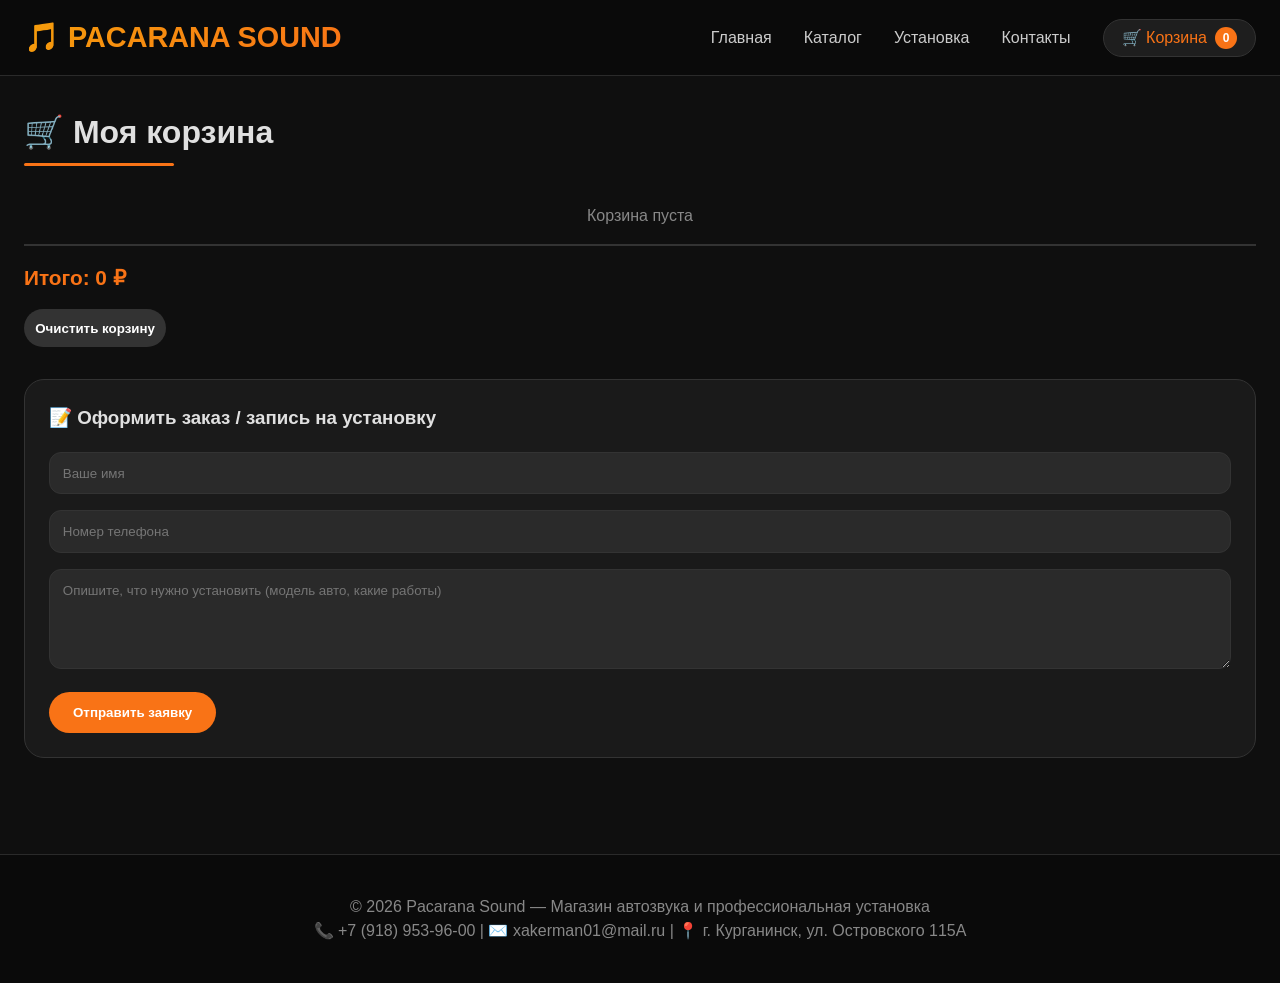
==== cart.html @ 271a1d3c "first commit" ====
<!DOCTYPE html>
<html lang="ru">
<head>
    <meta charset="UTF-8">
    <meta name="viewport" content="width=device-width, initial-scale=1.0, user-scalable=yes">
    <title>Корзина | PACARANA SOUND</title>
    <link rel="stylesheet" href="style.css">
</head>
<body>
<header class="header">
    <div class="container">
        <div class="navbar">
            <a class="logo" href="index.html">🎵 PACARANA SOUND</a>
            <div class="nav-links">
                <a href="index.html" class="nav-link">Главная</a>
                <a href="catalog.html" class="nav-link">Каталог</a>
                <a href="install.html" class="nav-link">Установка</a>
                <a href="contacts.html" class="nav-link">Контакты</a>
                <a href="cart.html" class="cart-icon active-link">🛒 Корзина <span class="cart-count" id="cartCount">0</span></a>
            </div>
        </div>
    </div>
</header>

<main>
    <div class="container">
        <div class="page-padding">
            <h2 class="section-title">🛒 Моя корзина</h2>
            <div id="cartPageContent">
                <ul id="cartItemsList" class="cart-items"></ul>
                <div class="cart-total" id="cartTotal">Итого: 0 ₽</div>
                <div class="cart-buttons">
                    <button class="btn-clear" id="clearCartBtn">Очистить корзину</button>
                </div>
            </div>

            <div class="contact-form">
                <h3>📝 Оформить заказ / запись на установку</h3>
                <input type="text" id="orderName" placeholder="Ваше имя" required>
                <input type="tel" id="orderPhone" placeholder="Номер телефона" required>
                <textarea id="orderMessage" placeholder="Опишите, что нужно установить (модель авто, какие работы)"></textarea>
                <button id="submitOrderBtn">Отправить заявку</button>
            </div>
        </div>
    </div>
</main>

<footer class="footer">
    <div class="container">
        <p>© 2026 Pacarana Sound — Магазин автозвука и профессиональная установка</p>
        <p>📞 +7 (918) 953-96-00 | ✉️ xakerman01@mail.ru | 📍 г. Курганинск, ул. Островского 115А</p>
    </div>
</footer>

<script src="script.js"></script>
</body>
</html>
---- style.css ----
/* ---------- RESET & GLOBAL ---------- */
* {
    margin: 0;
    padding: 0;
    box-sizing: border-box;
}

body {
    font-family: 'Segoe UI', 'Roboto', 'Helvetica Neue', sans-serif;
    background-color: #0f0f0f;
    color: #e0e0e0;
    line-height: 1.5;
}

.container {
    max-width: 1280px;
    margin: 0 auto;
    padding: 0 24px;
}

/* ---------- HEADER ---------- */
.header {
    background: #0a0a0a;
    position: sticky;
    top: 0;
    z-index: 100;
    border-bottom: 1px solid #2a2a2a;
}

.navbar {
    display: flex;
    justify-content: space-between;
    align-items: center;
    padding: 1rem 0;
    flex-wrap: wrap;
    gap: 1rem;
}

.logo {
    font-size: 1.8rem;
    font-weight: 800;
    background: linear-gradient(135deg, #f59e0b, #f97316);
    background-clip: text;
    -webkit-background-clip: text;
    color: transparent;
    text-decoration: none;
}

.nav-links {
    display: flex;
    gap: 2rem;
    align-items: center;
    flex-wrap: wrap;
}

.nav-links a {
    color: #ccc;
    text-decoration: none;
    font-weight: 500;
    transition: color 0.2s;
}

.nav-links a:hover,
.nav-links a.active-link {
    color: #f97316;
}

.cart-icon {
    background: #1e1e1e;
    padding: 6px 18px;
    border-radius: 40px;
    display: flex;
    align-items: center;
    gap: 8px;
    cursor: pointer;
    border: 1px solid #333;
    transition: all 0.2s;
    text-decoration: none !important;
}

.cart-icon:hover {
    border-color: #f97316;
}

.cart-count {
    background: #f97316;
    border-radius: 50%;
    width: 22px;
    height: 22px;
    display: inline-flex;
    align-items: center;
    justify-content: center;
    font-size: 0.75rem;
    font-weight: bold;
    color: white;
}

/* ---------- HERO ---------- */
.hero {
    background: linear-gradient(105deg, #0a0a0a 0%, #1a1a1a 100%);
    padding: 3.5rem 0;
    border-radius: 0 0 2rem 2rem;
    margin-bottom: 3rem;
}

.hero-content h1 {
    font-size: 2.8rem;
    font-weight: 800;
    margin-bottom: 1rem;
}

.hero-content p {
    font-size: 1.2rem;
    max-width: 600px;
    opacity: 0.85;
}

.hero-badge {
    display: inline-block;
    background: #f97316;
    padding: 0.4rem 1rem;
    border-radius: 30px;
    font-size: 0.85rem;
    font-weight: 600;
    margin-bottom: 1rem;
}

/* ---------- СЕКЦИИ ---------- */
section {
    margin: 4rem 0;
}

.section-title {
    font-size: 2rem;
    font-weight: 700;
    margin-bottom: 2rem;
    position: relative;
    display: inline-block;
}

.section-title::after {
    content: '';
    position: absolute;
    bottom: -10px;
    left: 0;
    width: 60%;
    height: 3px;
    background: #f97316;
    border-radius: 4px;
}

/* ---------- КАРТОЧКИ ТОВАРОВ ---------- */
.products-grid {
    display: grid;
    grid-template-columns: repeat(auto-fill, minmax(280px, 1fr));
    gap: 2rem;
}

.product-card {
    background: #1a1a1a;
    border-radius: 24px;
    overflow: hidden;
    transition: all 0.2s;
    display: flex;
    flex-direction: column;
    border: 1px solid #2a2a2a;
}

.product-card:hover {
    transform: translateY(-5px);
    border-color: #f97316;
}

.product-img {
    height: 180px;
    background: #111;
    display: flex;
    align-items: center;
    justify-content: center;
    font-size: 4rem;
    border-bottom: 1px solid #2a2a2a;
    object-fit: contain;
}
.product-img img{
    width: 330px;
    height: auto;
    object-fit: cover;
}

.product-info {
    padding: 1.25rem;
    flex: 1;
    display: flex;
    flex-direction: column;
}

.product-title-wrapper {
    min-height: 70px;
    margin-bottom: 0.5rem;
}

.product-title {
    font-weight: 700;
    font-size: 1.1rem;
    color: #e0e0e0;
    line-height: 1.4;
}

.product-price {
    color: #f97316;
    font-weight: 800;
    font-size: 1.35rem;
    margin: 0.75rem 0;
}

.btn-add-to-cart {
    background: #f97316;
    color: white;
    border: none;
    padding: 0.7rem;
    border-radius: 40px;
    font-weight: 600;
    cursor: pointer;
    transition: all 0.2s;
    margin-top: auto;
}

.btn-add-to-cart:hover {
    background: #ea580c;
    transform: translateY(-2px);
}

/* ---------- БИОГРАФИЯ / ИСТОРИЯ ---------- */
.bio-block {
    background: #1a1a1a;
    border-radius: 28px;
    padding: 2rem;
    border: 1px solid #2a2a2a;
}

.bio-text {
    font-size: 1.05rem;
    line-height: 1.6;
    color: #ccc;
}

/* ---------- ПРЕИМУЩЕСТВА ---------- */
.advantages {
    display: flex;
    flex-wrap: wrap;
    gap: 1.8rem;
    margin: 2rem 0;
}

.adv-item {
    flex: 1 1 200px;
    background: #1a1a1a;
    border-radius: 24px;
    padding: 1.5rem;
    text-align: center;
    border: 1px solid #2a2a2a;
    transition: all 0.2s;
}

.adv-item:hover {
    border-color: #f97316;
}

.adv-icon {
    font-size: 2.5rem;
    margin-bottom: 0.75rem;
}

.adv-title {
    font-weight: 800;
    margin-bottom: 0.4rem;
    color: #f97316;
}

.adv-desc {
    font-size: 0.9rem;
    color: #888;
}

/* ---------- ФИЛЬТРЫ КАТАЛОГА ---------- */
.category-filters {
    display: flex;
    flex-wrap: wrap;
    gap: 0.8rem;
    margin-bottom: 2rem;
    padding-bottom: 1rem;
    border-bottom: 1px solid #333;
}

.filter-btn {
    background: #1a1a1a;
    border: 1px solid #333;
    padding: 0.6rem 1.3rem;
    border-radius: 40px;
    font-weight: 600;
    font-size: 0.9rem;
    cursor: pointer;
    transition: all 0.2s;
    color: #ccc;
}

.filter-btn:hover {
    background: #2a2a2a;
    border-color: #f97316;
}

.filter-btn.active {
    background: #f97316;
    color: white;
    border-color: #f97316;
}

/* ---------- УСЛУГИ УСТАНОВКИ ---------- */
.install-grid {
    display: grid;
    grid-template-columns: repeat(auto-fit, minmax(280px, 1fr));
    gap: 1.5rem;
    margin: 2rem 0;
}

.service-card {
    background: #1a1a1a;
    border-radius: 20px;
    padding: 1.5rem;
    border: 1px solid #333;
    transition: all 0.2s;
}

.service-card:hover {
    border-color: #f97316;
    transform: translateY(-3px);
}

.service-icon {
    font-size: 2.5rem;
    margin-bottom: 1rem;
}

.service-title {
    font-size: 1.2rem;
    font-weight: 700;
    margin-bottom: 0.5rem;
    color: #f97316;
}

.service-price {
    color: #f97316;
    font-weight: 600;
    margin: 0.5rem 0;
}

.service-desc {
    color: #888;
    font-size: 0.9rem;
}

/* ---------- ФОРМА (общая) ---------- */
.contact-form {
    background: #1a1a1a;
    border-radius: 20px;
    padding: 1.5rem;
    margin-top: 2rem;
    border: 1px solid #333;
}
.contact-form h3{
    margin-bottom: 20px;
}

.contact-form input, .contact-form textarea {
    width: 100%;
    padding: 0.8rem;
    margin-bottom: 1rem;
    background: #2a2a2a;
    border: 1px solid #333;
    border-radius: 12px;
    color: white;
    font-family: inherit;
}

.contact-form textarea {
    min-height: 100px;
    resize: vertical;
}

.contact-form button {
    background: #f97316;
    color: white;
    border: none;
    padding: 0.8rem 1.5rem;
    border-radius: 40px;
    cursor: pointer;
    font-weight: 600;
}

/* ---------- КОРЗИНА (список на cart.html) ---------- */
.cart-items {
    list-style: none;
    margin: 1rem 0;
}

.cart-item {
    display: flex;
    justify-content: space-between;
    align-items: center;
    padding: 0.8rem 0;
    border-bottom: 1px solid #333;
}

.cart-item-info {
    flex: 1;
}

.cart-item-title {
    font-weight: 600;
    margin-bottom: 0.2rem;
}

.cart-item-price {
    font-size: 0.85rem;
    color: #f97316;
}

.cart-item-actions {
    display: flex;
    align-items: center;
    gap: 0.5rem;
}

.cart-item-actions button {
    background: #333;
    border: none;
    width: 28px;
    height: 28px;
    border-radius: 50%;
    cursor: pointer;
    color: white;
    font-weight: bold;
}

.cart-item-actions button:hover {
    background: #f97316;
}

.cart-item-actions .remove-btn {
    background: #cc0000;
}

.cart-total {
    font-weight: bold;
    font-size: 1.3rem;
    margin: 1rem 0;
    padding-top: 1rem;
    border-top: 2px solid #333;
    color: #f97316;
}

.cart-buttons {
    display: flex;
    gap: 1rem;
    margin-top: 1rem;
}

.btn-clear {
    background: #333;
    color: white;
    padding: 0.7rem;
    border-radius: 40px;
    border: none;
    cursor: pointer;
    font-weight: 600;
}

.btn-clear:hover {
    background: #cc0000;
}

/* ---------- TOAST УВЕДОМЛЕНИЯ ---------- */
.toast {
    position: fixed;
    bottom: 20px;
    right: 20px;
    background: #f97316;
    color: white;
    padding: 12px 24px;
    border-radius: 40px;
    font-weight: 500;
    z-index: 1001;
    animation: fadeInOut 2s ease;
}

@keyframes fadeInOut {
    0% { opacity: 0; transform: translateX(50px); }
    15% { opacity: 1; transform: translateX(0); }
    85% { opacity: 1; }
    100% { opacity: 0; transform: translateX(50px); }
}

/* ---------- ДОПОЛНИТЕЛЬНО ---------- */
.products-count {
    text-align: right;
    margin-bottom: 1rem;
    color: #888;
    font-size: 0.9rem;
}

.footer {
    background: #0a0a0a;
    text-align: center;
    padding: 2.5rem;
    margin-top: 4rem;
    border-top: 1px solid #2a2a2a;
    color: #888;
}

@media (max-width: 768px) {
    .category-filters { justify-content: center; }
    .filter-btn { padding: 0.4rem 1rem; font-size: 0.8rem; }
    .cart-item { flex-direction: column; align-items: flex-start; gap: 0.5rem; }
    .cart-item-actions { align-self: flex-end; }
}
/* Вместо инлайн-стилей в контейнерах страниц */
.page-padding {
    padding: 2rem 0;
}

/* Контакты: сетка карточек */
.contacts-grid {
    display: grid;
    grid-template-columns: repeat(auto-fit, minmax(300px, 1fr));
    gap: 2rem;
}

/* Карточка контакта */
.contact-card {
    background: #1a1a1a;
    border-radius: 20px;
    padding: 1.5rem;
    border: 1px solid #333;
}

.contact-card h3 {
    color: #f97316;
    margin-bottom: 1rem;
}

/* Описание услуг (отступ) */
.services-description {
    margin-bottom: 1rem;
}
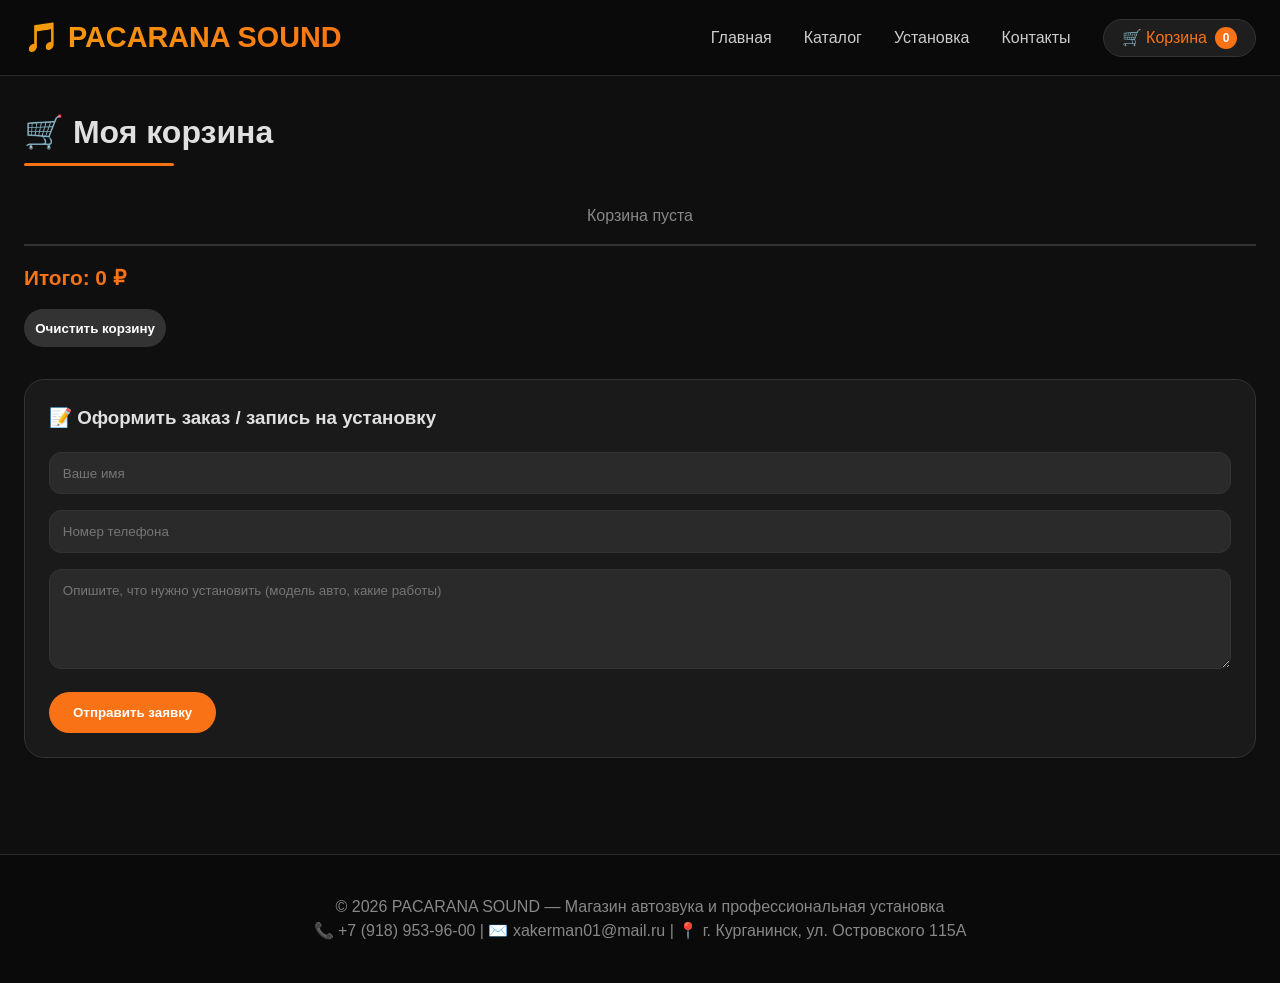
==== commit 49ca6f50: "shrift" ====
--- a/cart.html
+++ b/cart.html
@@ -47,7 +47,7 @@
 
 <footer class="footer">
     <div class="container">
-        <p>© 2026 Pacarana Sound — Магазин автозвука и профессиональная установка</p>
+        <p>© 2026 PACARANA SOUND — Магазин автозвука и профессиональная установка</p>
         <p>📞 +7 (918) 953-96-00 | ✉️ xakerman01@mail.ru | 📍 г. Курганинск, ул. Островского 115А</p>
     </div>
 </footer>
--- a/style.css
+++ b/style.css
@@ -183,7 +183,7 @@
 }
 .product-img img{
     width: 330px;
-    height: auto;
+    height: 200px;
     object-fit: cover;
 }
 
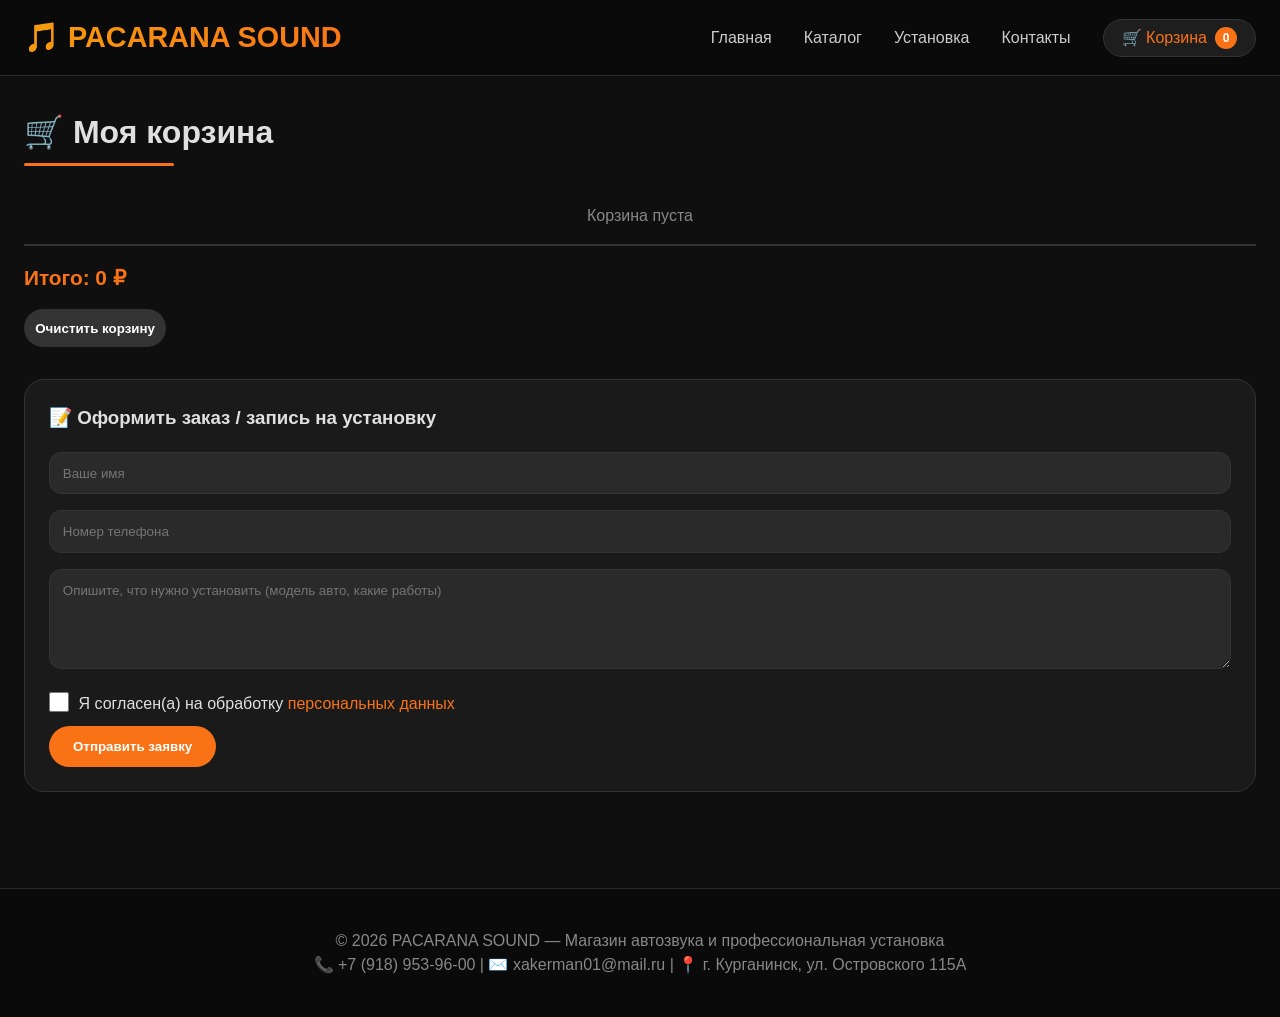
==== commit 3812e2c7: "politika" ====
--- a/cart.html
+++ b/cart.html
@@ -39,6 +39,11 @@
                 <input type="text" id="orderName" placeholder="Ваше имя" required>
                 <input type="tel" id="orderPhone" placeholder="Номер телефона" required>
                 <textarea id="orderMessage" placeholder="Опишите, что нужно установить (модель авто, какие работы)"></textarea>
+
+                <label>
+                    <input type="checkbox" required class="politika">
+                    <div class="conteyner">Я согласен(а) на обработку <a href="privacy.html" target="_blank" class="politika2">персональных данных</a></div>
+                </label>
                 <button id="submitOrderBtn">Отправить заявку</button>
             </div>
         </div>
--- a/style.css
+++ b/style.css
@@ -551,4 +551,28 @@
 /* Описание услуг (отступ) */
 .services-description {
     margin-bottom: 1rem;
+}
+label{
+    width: 100%;
+    display: flex;
+    margin-bottom: 10px;
+    padding: 0;
+}
+.politika {
+    width: 20px;
+    height: 20px;
+}
+.politika2 {
+    color: #f97316;
+    text-decoration: none;
+    margin: 0;
+    padding: 0;
+}
+input.politika{
+    width: 20px;
+    margin: 0;
+}
+.conteyner {
+    width: 100%;
+    margin-left: 10px;
 }
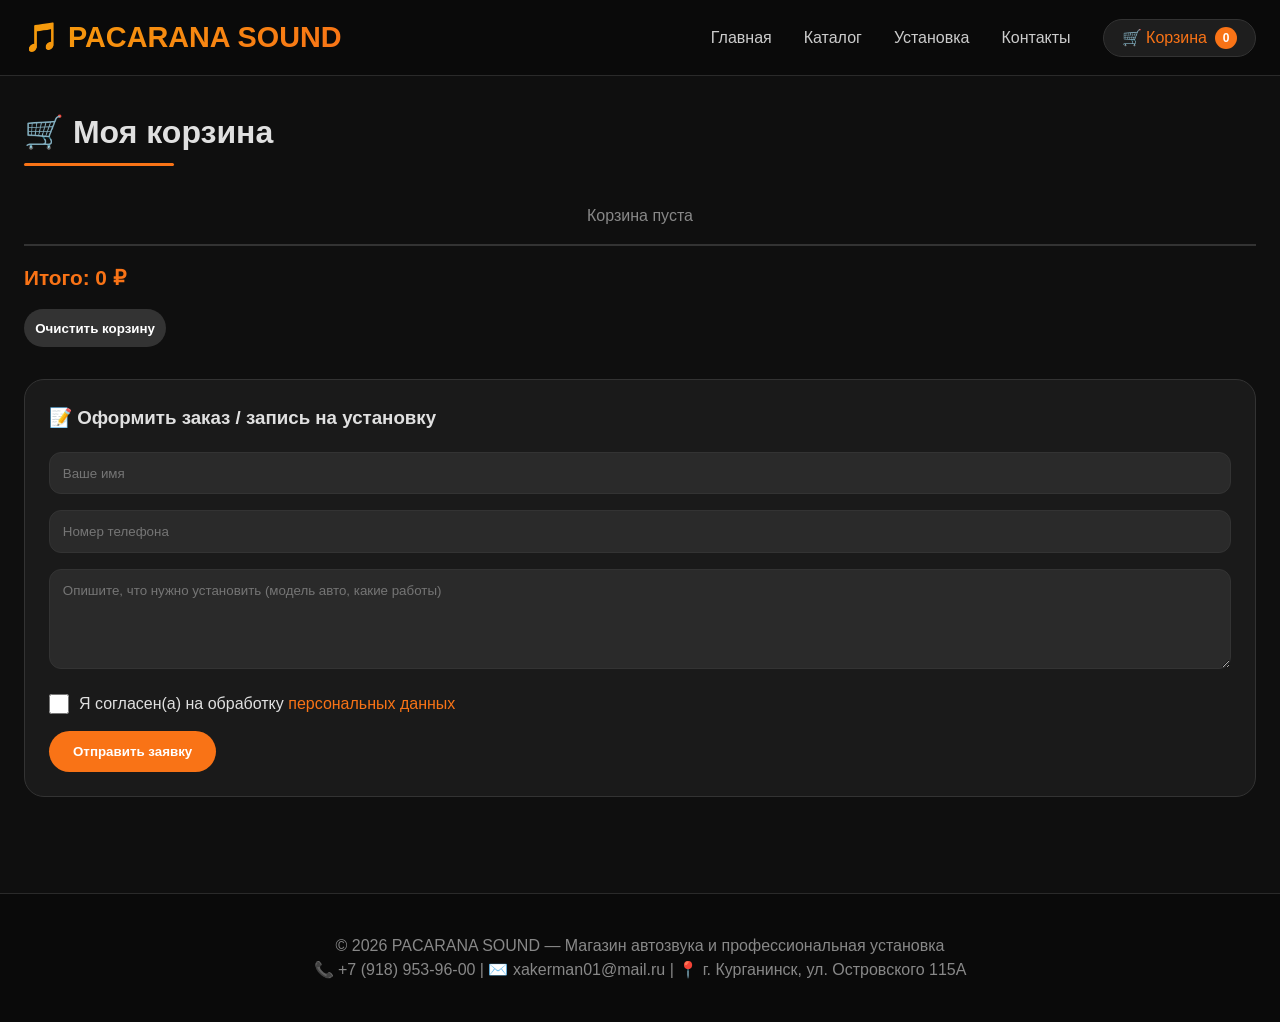
==== commit c1932183: "dopilpolitika" ====
--- a/cart.html
+++ b/cart.html
@@ -40,10 +40,11 @@
                 <input type="tel" id="orderPhone" placeholder="Номер телефона" required>
                 <textarea id="orderMessage" placeholder="Опишите, что нужно установить (модель авто, какие работы)"></textarea>
 
-                <label>
-                    <input type="checkbox" required class="politika">
-                    <div class="conteyner">Я согласен(а) на обработку <a href="privacy.html" target="_blank" class="politika2">персональных данных</a></div>
+                <label style="display: flex; align-items: center; gap: 10px; margin-bottom: 15px;">
+                    <input type="checkbox" id="consentCheckbox" required style="width: 20px; height: 20px; margin: 0;">
+                    <span>Я согласен(а) на обработку <a href="privacy.html" target="_blank" style="color: #f97316; text-decoration: none;">персональных данных</a></span>
                 </label>
+
                 <button id="submitOrderBtn">Отправить заявку</button>
             </div>
         </div>
